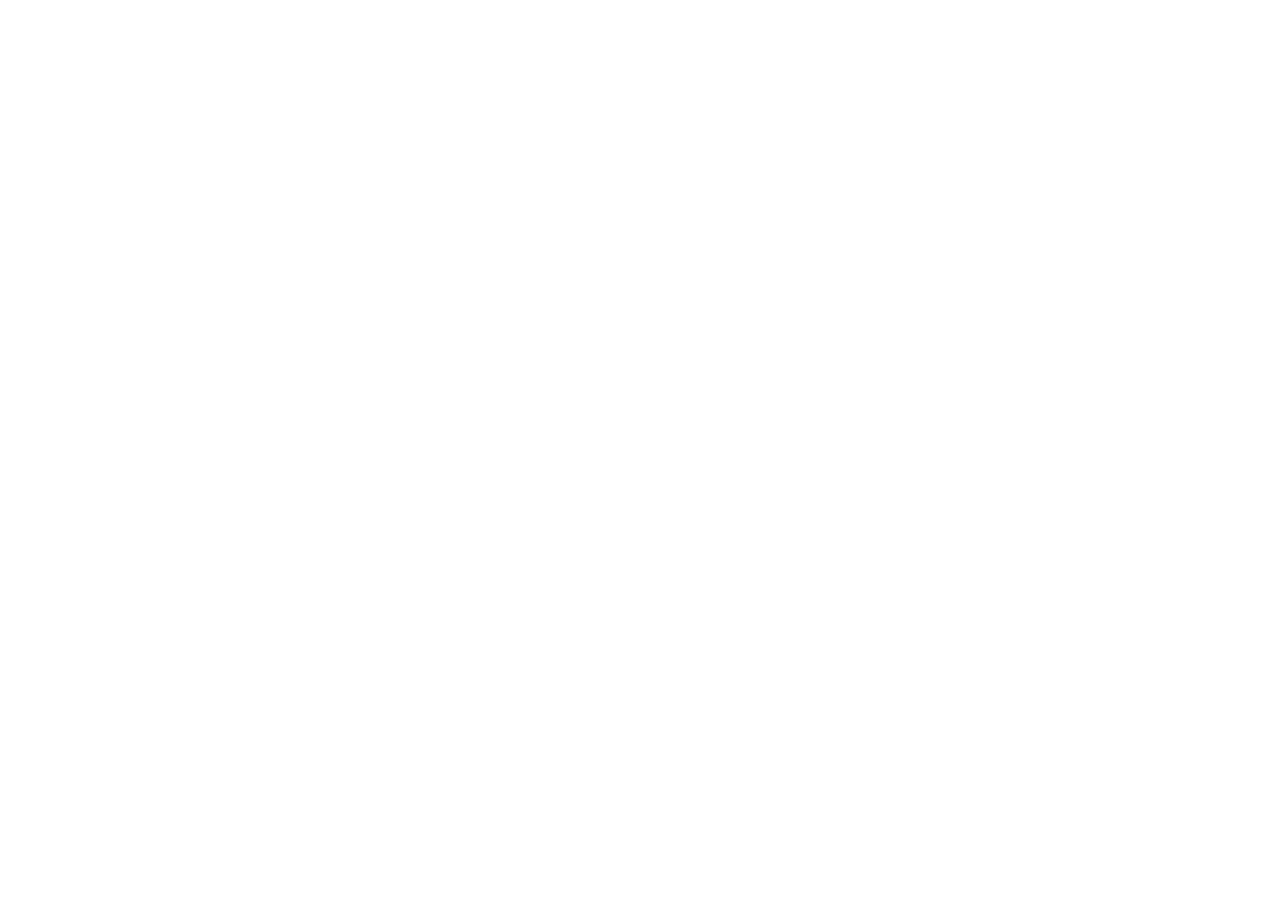
==== index.html @ 4b41fd26 "update" ====
<!DOCTYPE html>
<HTML>

<HEAD>
    <meta content="text/html" charset="UTF-8">
    <meta http-equiv="X-UA-Compatible" content="IE=edge">
</HEAD>

<BODY>
    <canvas id="canv" width="500px" height="500px"></canvas>
    <script src="./Renderer.js"></script>
    <script src="./AI.js"></script>
    <script src="./pawn_move.js"></script>
    <script src="./chess.js"></script>
    <script src="./ImageManager.js"></script>
    <script src="./Main.js"></script>
    <style>
        #canv {
            height: 500px;
            width: 500px;
            float: left;
        }
    </style>
    <select id="change_pawn" style="display: none;">
        <option selected value="null">--選択してください--</option>
        <option value = "Queen">クイーン</option>
        <option value="Rook">ルーク</option>
        <option value="Bishop">ビショップ</option>
        <option value="Knight">ナイト</option>
        </select>

</BODY>

</HTML>
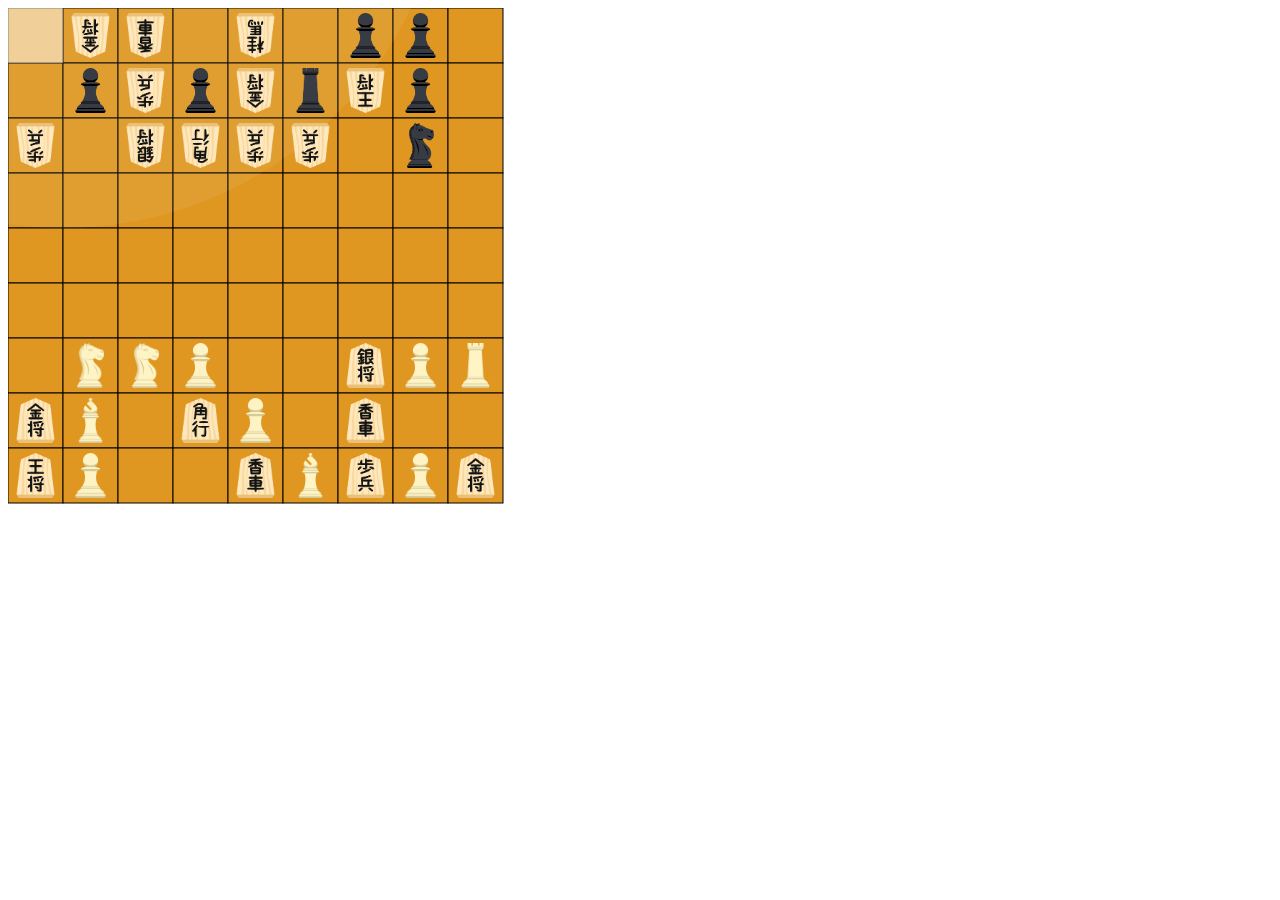
==== commit 5282b47a: "update append title and icon" ====
--- a/index.html
+++ b/index.html
@@ -4,12 +4,14 @@
 <HEAD>
     <meta content="text/html" charset="UTF-8">
     <meta http-equiv="X-UA-Compatible" content="IE=edge">
+    <title>ROMDOMsPAWN</title>
+    <link rel = "icon" href="./assets/favicon.ico">
 </HEAD>
 
 <BODY>
     <canvas id="canv" width="500px" height="500px"></canvas>
-    <script src="./Renderer.js"></script>
-    <script src="./AI.js"></script>
+    <script src="./renderer.js"></script>
+    <script src="./ai.js"></script>
     <script src="./pawn_move.js"></script>
     <script src="./chess.js"></script>
     <script src="./ImageManager.js"></script>
